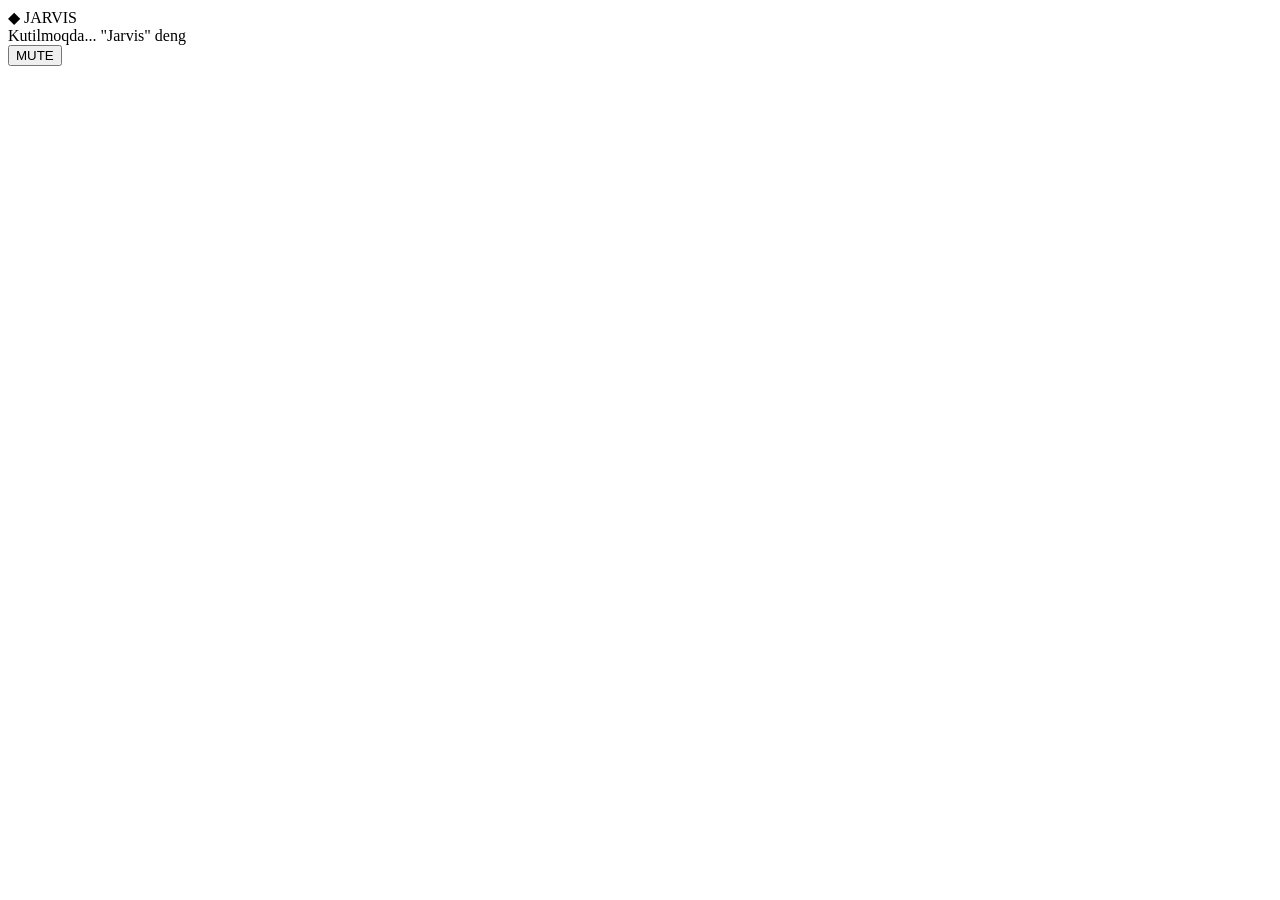
==== behruzjarvis-os/agents/behruzjarvis/live-jarvis/frontend/index.html @ 72cf5d7b "feat(live-jarvis): add Arc Reactor HUD static page Co-Authored-By: Claude Sonnet 5 <noreply@anthropi" ====
<!DOCTYPE html>
<html lang="uz">
<head>
<meta charset="UTF-8">
<title>Live Jarvis</title>
<link rel="stylesheet" href="/static/style.css">
</head>
<body class="state-idle">
  <div class="topbar">
    <div class="logo">&#9670; JARVIS</div>
    <div class="status" id="status-text">Kutilmoqda... "Jarvis" deng</div>
  </div>

  <div class="stage">
    <div class="ring r1"></div>
    <div class="ring tick"></div>
    <div class="ring r2"></div>
    <div class="ring r3"></div>
    <div class="core" id="core"></div>
    <div class="hud-corner tl"></div><div class="hud-corner tr"></div>
    <div class="hud-corner bl"></div><div class="hud-corner br"></div>
  </div>

  <div class="transcript-panel" id="transcript"></div>

  <button class="mute-btn" id="mute-btn">MUTE</button>

  <script src="/static/app.js"></script>
</body>
</html>
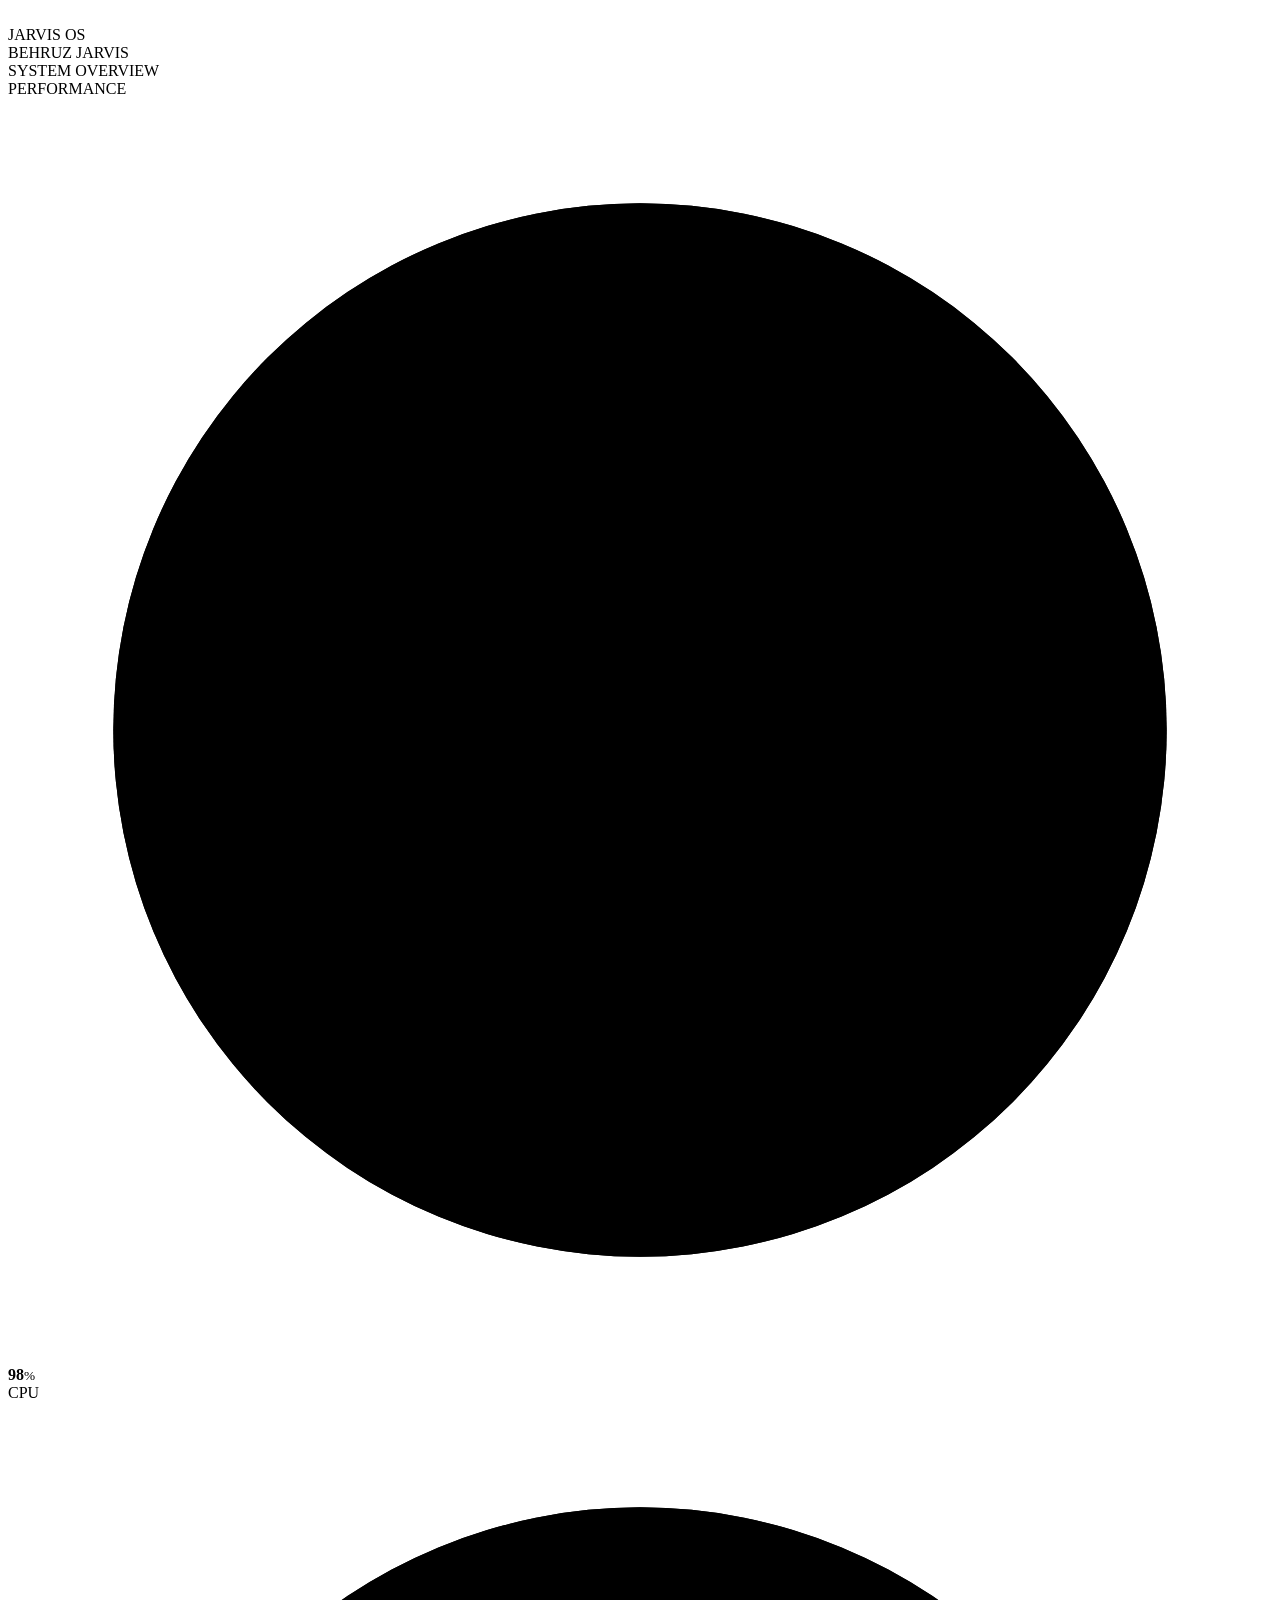
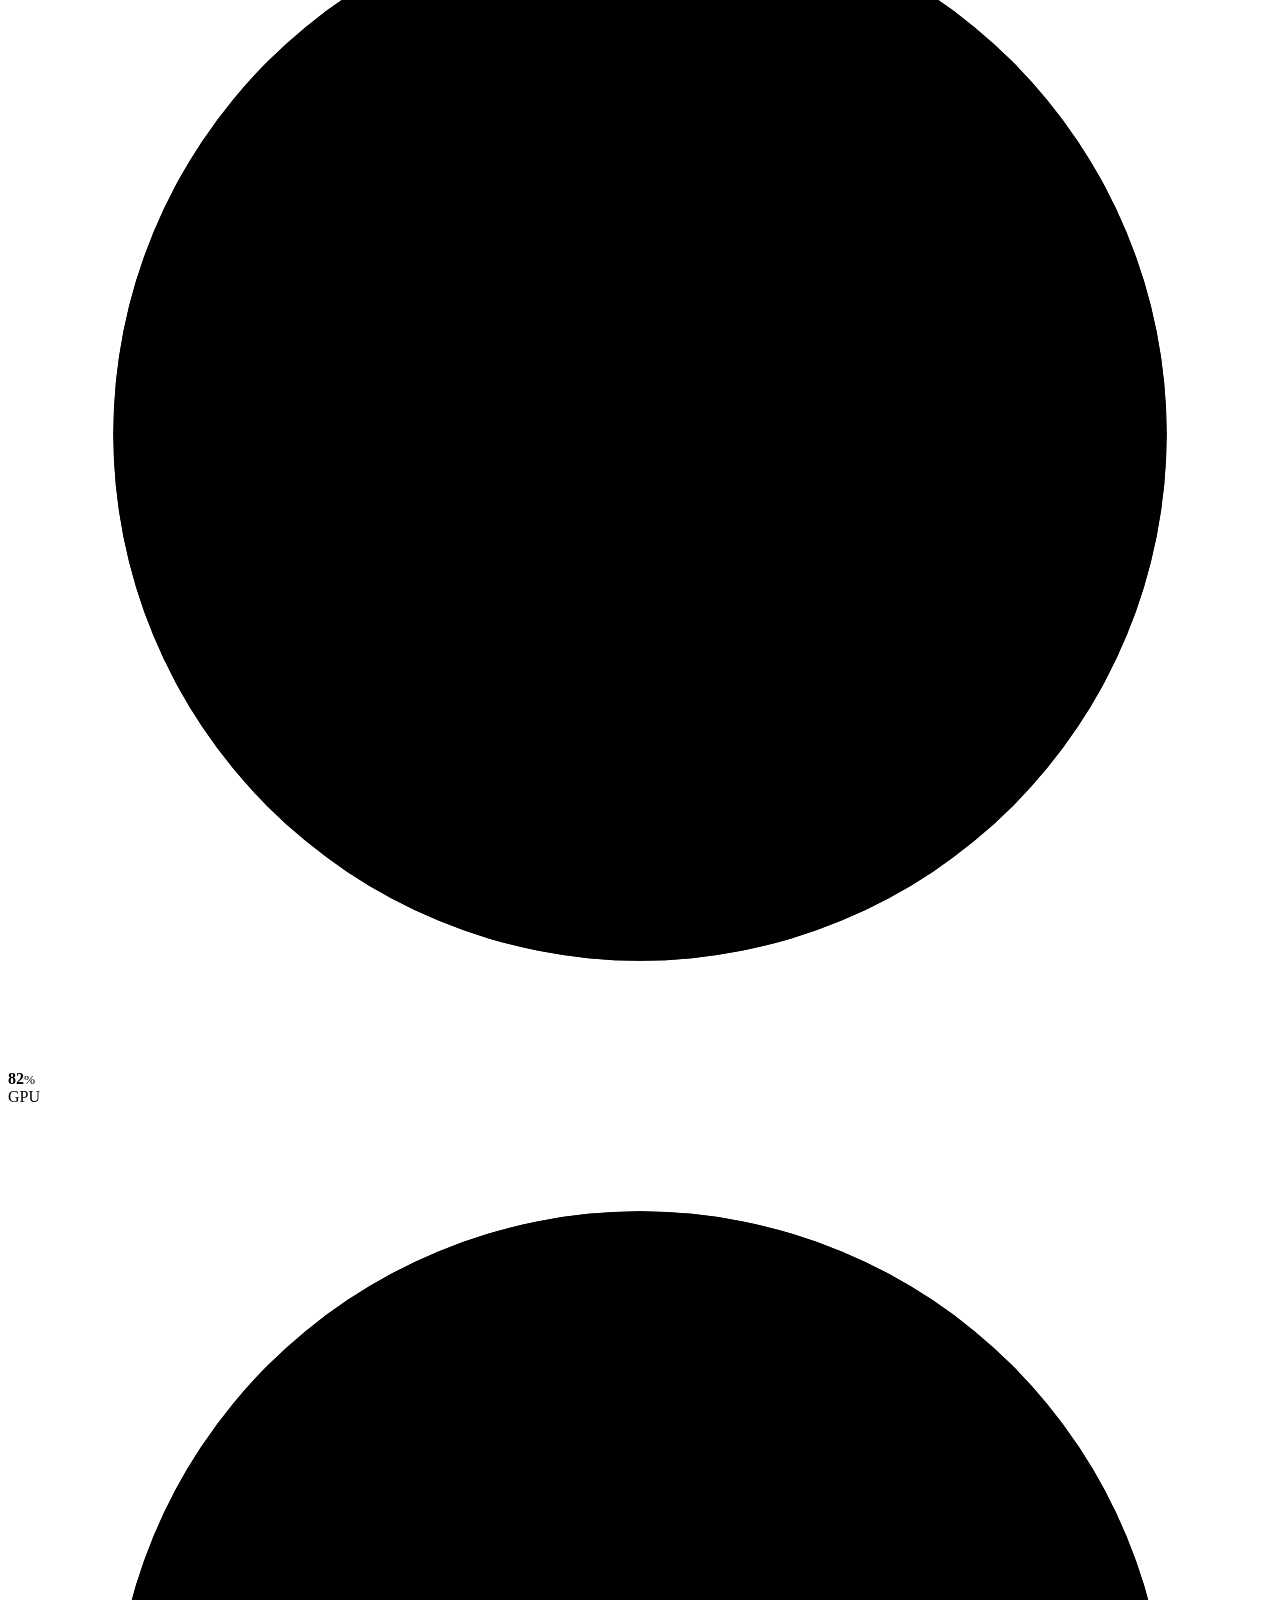
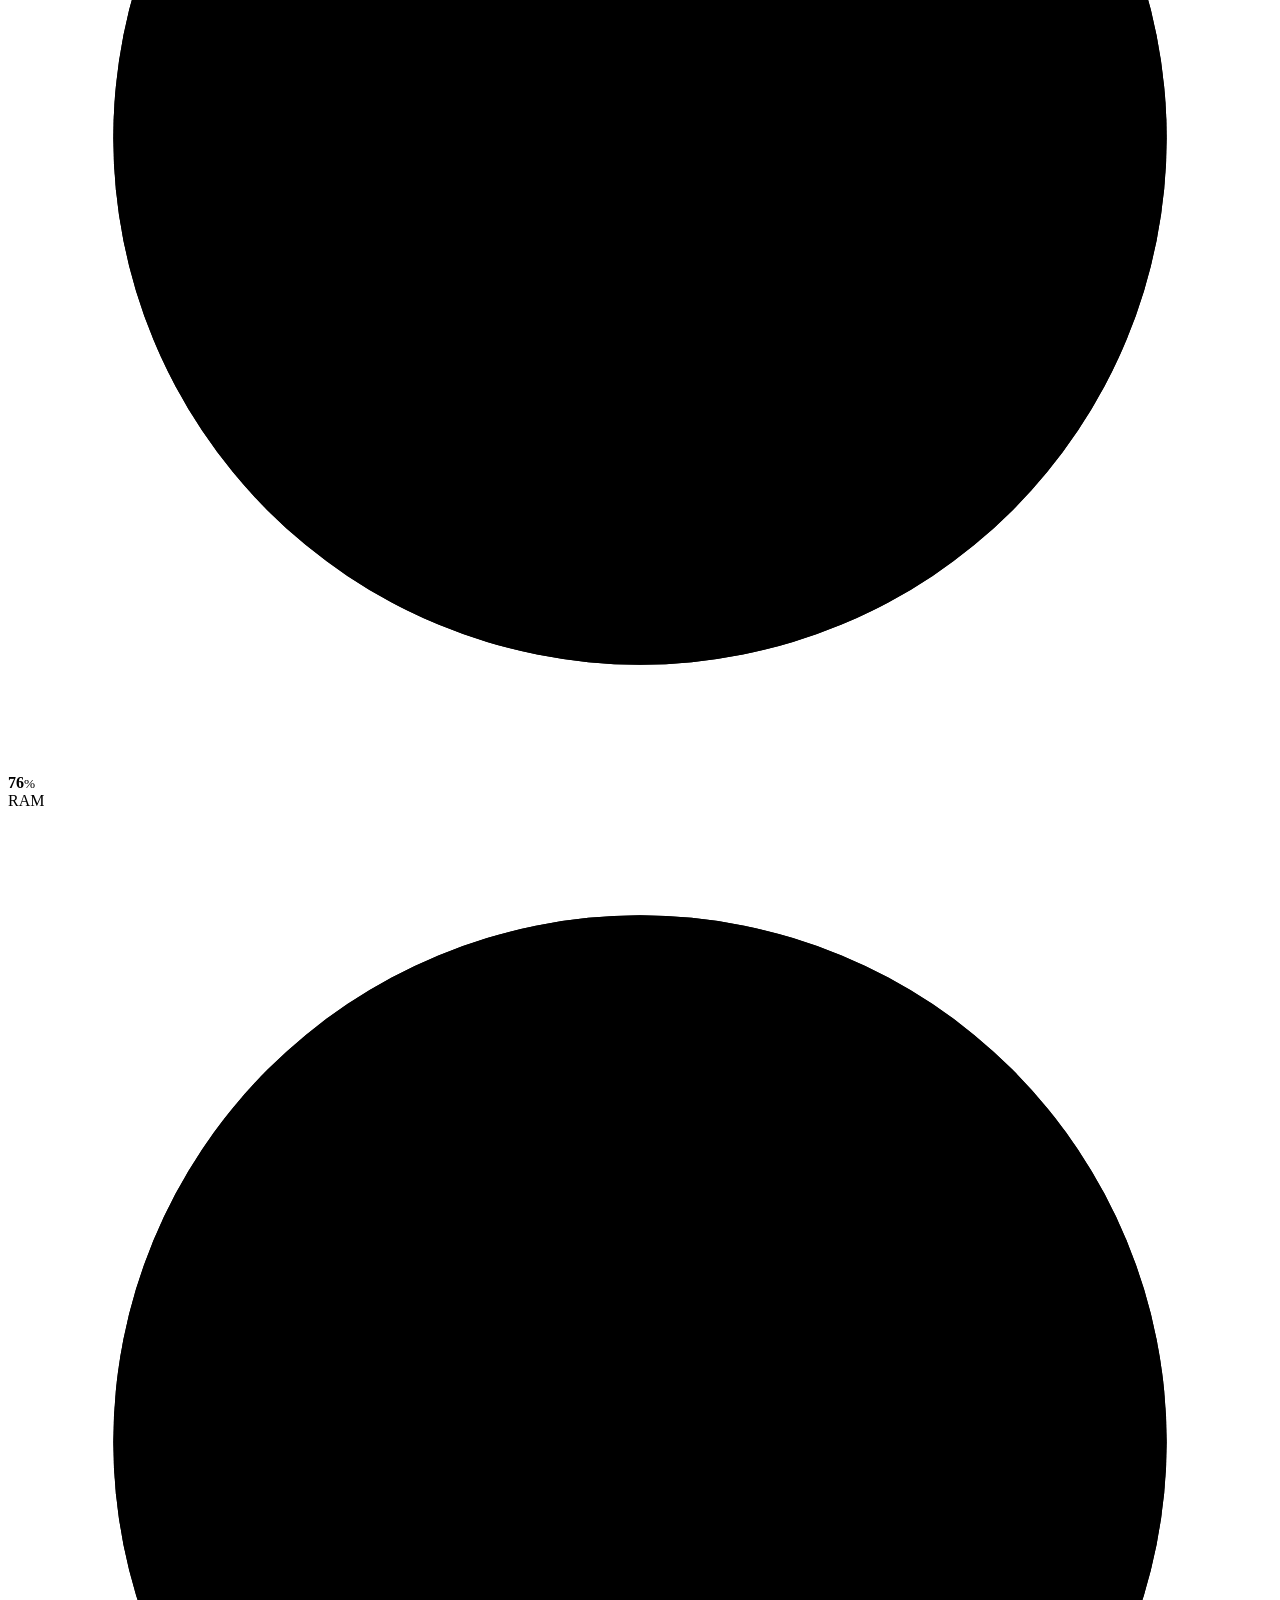
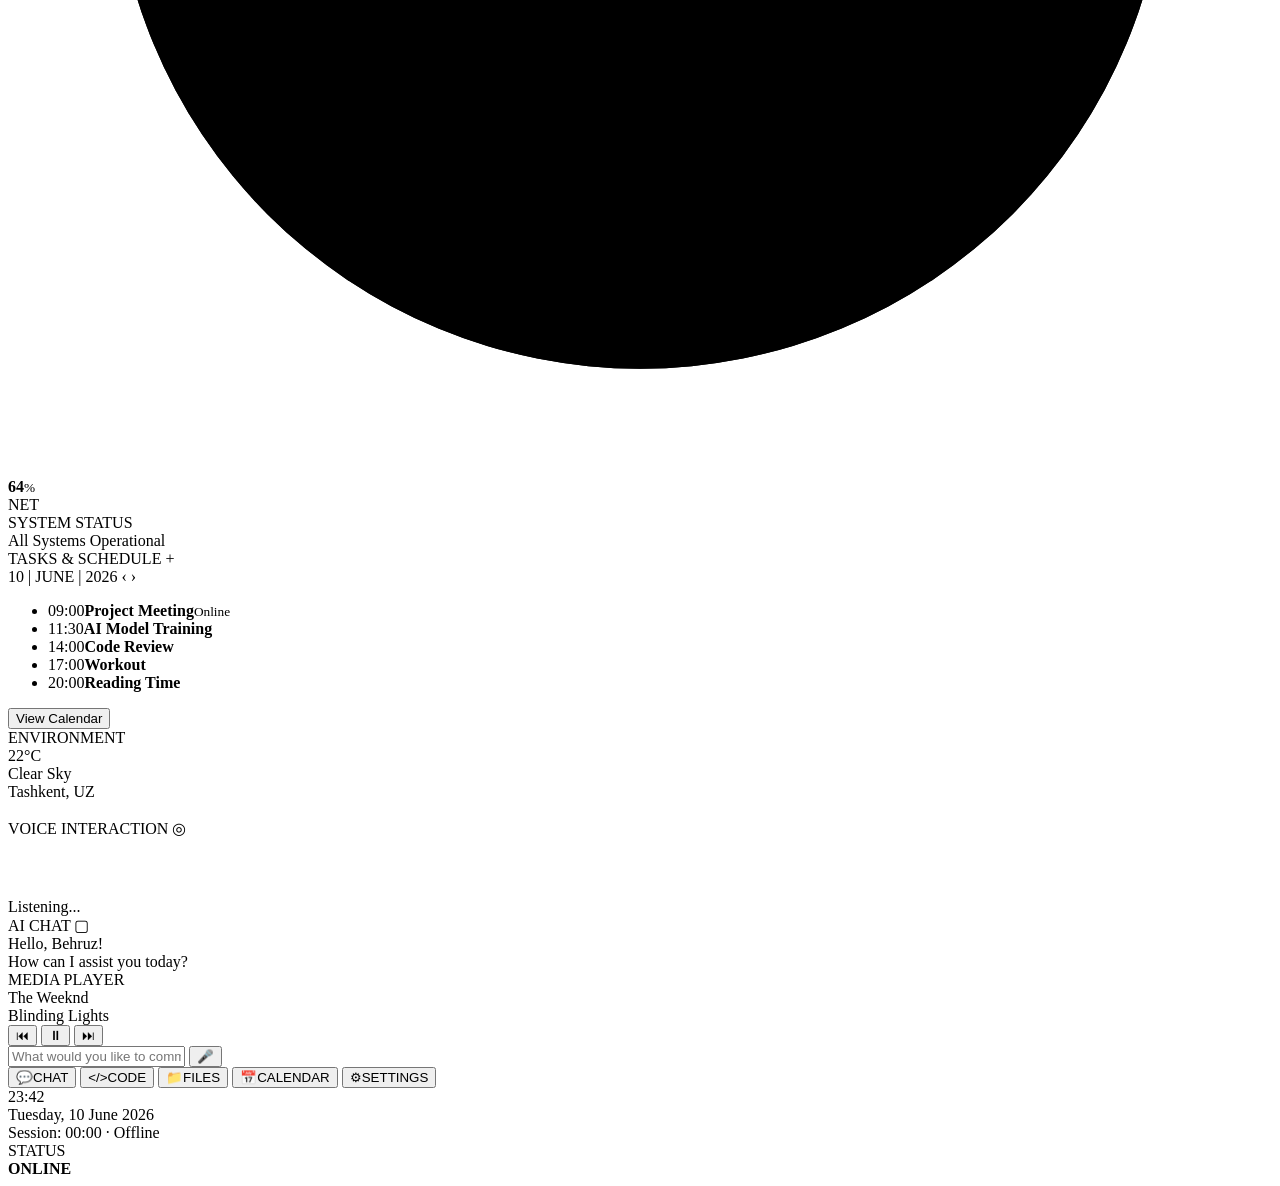
==== commit 3e083522: "feat(live-jarvis): pixel-crop hologram scene, flex rail layout, mobile fallback Replace CSS-drawn ho" ====
--- a/behruzjarvis-os/agents/behruzjarvis/live-jarvis/frontend/index.html
+++ b/behruzjarvis-os/agents/behruzjarvis/live-jarvis/frontend/index.html
@@ -2,28 +2,184 @@
 <html lang="uz">
 <head>
 <meta charset="UTF-8">
-<title>Live Jarvis</title>
-<link rel="stylesheet" href="/static/style.css">
+<meta name="viewport" content="width=device-width, initial-scale=1.0">
+<title>Jarvis OS</title>
+<link rel="stylesheet" href="/static/style.css?v=5">
 </head>
 <body class="state-idle">
-  <div class="topbar">
-    <div class="logo">&#9670; JARVIS</div>
-    <div class="status" id="status-text">Kutilmoqda... "Jarvis" deng</div>
+
+  <div class="scene-bg" aria-hidden="true"></div>
+  <div class="scene-vignette" aria-hidden="true"></div>
+  <div class="desk-glow" aria-hidden="true"></div>
+
+  <!-- Desk props (pixel-identical crops from the reference render) -->
+  <img class="desk-prop prop-car" src="/static/assets/prop-car.png" alt="" draggable="false" aria-hidden="true">
+  <img class="desk-prop prop-mug" src="/static/assets/prop-mug.png" alt="" draggable="false" aria-hidden="true">
+  <img class="desk-prop prop-pen" src="/static/assets/prop-pen.png" alt="" draggable="false" aria-hidden="true">
+
+  <!-- Title -->
+  <header class="title-block">
+    <div class="title-main">JARVIS OS</div>
+    <div class="title-sub">BEHRUZ JARVIS</div>
+  </header>
+
+  <!-- LEFT rail -->
+  <div class="rail rail-left">
+  <section class="panel panel-system">
+    <div class="panel-head">
+      <span class="panel-title">SYSTEM OVERVIEW</span>
+    </div>
+    <div class="panel-label">PERFORMANCE</div>
+    <div class="gauge-row">
+      <div class="ring-stat" data-ring="cpu">
+        <svg viewBox="0 0 72 72"><circle class="track" cx="36" cy="36" r="30"/><circle class="prog" cx="36" cy="36" r="30" pathLength="100"/></svg>
+        <div class="ring-val"><b data-fake="cpu">98</b><small>%</small></div>
+        <div class="ring-lbl">CPU</div>
+      </div>
+      <div class="ring-stat" data-ring="gpu">
+        <svg viewBox="0 0 72 72"><circle class="track" cx="36" cy="36" r="30"/><circle class="prog" cx="36" cy="36" r="30" pathLength="100"/></svg>
+        <div class="ring-val"><b data-fake="gpu">82</b><small>%</small></div>
+        <div class="ring-lbl">GPU</div>
+      </div>
+      <div class="ring-stat" data-ring="ram">
+        <svg viewBox="0 0 72 72"><circle class="track" cx="36" cy="36" r="30"/><circle class="prog" cx="36" cy="36" r="30" pathLength="100"/></svg>
+        <div class="ring-val"><b data-fake="ram">76</b><small>%</small></div>
+        <div class="ring-lbl">RAM</div>
+      </div>
+      <div class="ring-stat" data-ring="net">
+        <svg viewBox="0 0 72 72"><circle class="track" cx="36" cy="36" r="30"/><circle class="prog" cx="36" cy="36" r="30" pathLength="100"/></svg>
+        <div class="ring-val"><b data-fake="net">64</b><small>%</small></div>
+        <div class="ring-lbl">NET</div>
+      </div>
+    </div>
+    <div class="sys-status">
+      <div class="panel-label">SYSTEM STATUS</div>
+      <div class="status-ok"><span class="dot"></span> All Systems Operational</div>
+    </div>
+  </section>
+
+  <!-- LEFT: Tasks -->
+  <section class="panel panel-tasks">
+    <div class="panel-head">
+      <span class="panel-title">TASKS &amp; SCHEDULE</span>
+      <span class="panel-icon">+</span>
+    </div>
+    <div class="cal-meta">
+      <span id="cal-date-line">10 | JUNE | 2026</span>
+      <span class="cal-nav">‹  ›</span>
+    </div>
+    <ul class="task-list" id="task-list">
+      <li><span class="t-time">09:00</span><span class="t-body"><b>Project Meeting</b><small>Online</small></span></li>
+      <li><span class="t-time">11:30</span><span class="t-body"><b>AI Model Training</b></span></li>
+      <li><span class="t-time">14:00</span><span class="t-body"><b>Code Review</b></span></li>
+      <li><span class="t-time">17:00</span><span class="t-body"><b>Workout</b></span></li>
+      <li><span class="t-time">20:00</span><span class="t-body"><b>Reading Time</b></span></li>
+    </ul>
+    <button class="link-btn" type="button">View Calendar</button>
+  </section>
+
+  <!-- LEFT: Environment -->
+  <section class="panel panel-env">
+    <div class="panel-head">
+      <span class="panel-title">ENVIRONMENT</span>
+    </div>
+    <div class="env-row">
+      <div class="env-temp">
+        <div class="env-deg"><span data-fake="wtemp">22</span>°C</div>
+        <div class="env-sky">Clear Sky</div>
+        <div class="env-loc">Tashkent, UZ</div>
+      </div>
+      <div class="moon" aria-hidden="true"></div>
+    </div>
+  </section>
   </div>
 
-  <div class="stage">
-    <div class="ring r1"></div>
-    <div class="ring tick"></div>
-    <div class="ring r2"></div>
-    <div class="ring r3"></div>
-    <div class="core" id="core"></div>
-    <div class="hud-corner tl"></div><div class="hud-corner tr"></div>
-    <div class="hud-corner bl"></div><div class="hud-corner br"></div>
+  <!-- CENTER: Hologram (pixel-identical crop from the reference render) -->
+  <div class="holo-stage" id="core">
+    <div class="holo-particles" id="particles"></div>
+    <div class="holo-sphere">
+      <div class="sphere-glow"></div>
+      <img class="sphere-image" src="/static/assets/holo-cutout.png" alt="" draggable="false" />
+    </div>
   </div>
 
-  <div class="transcript-panel" id="transcript"></div>
+  <!-- RIGHT rail -->
+  <div class="rail rail-right">
+  <section class="panel panel-voice">
+    <div class="panel-head">
+      <span class="panel-title">VOICE INTERACTION</span>
+      <span class="panel-icon">◎</span>
+    </div>
+    <canvas class="voice-wave" id="voice-wave" width="320" height="56"></canvas>
+    <div class="voice-state" id="status-text">Listening...</div>
+  </section>
 
-  <button class="mute-btn" id="mute-btn">MUTE</button>
+  <!-- RIGHT: AI Chat (transcript) -->
+  <section class="panel panel-chat">
+    <div class="panel-head">
+      <span class="panel-title">AI CHAT</span>
+      <span class="panel-icon">▢</span>
+    </div>
+    <div class="chat-log" id="transcript">
+      <div class="chat-msg assistant">
+        <span class="avatar-dot"></span>
+        <div class="bubble">
+          <div>Hello, Behruz!</div>
+          <div class="muted">How can I assist you today?</div>
+        </div>
+      </div>
+    </div>
+  </section>
+
+  <!-- RIGHT: Media -->
+  <section class="panel panel-media">
+    <div class="panel-head">
+      <span class="panel-title">MEDIA PLAYER</span>
+    </div>
+    <div class="media-track">
+      <div class="media-art"></div>
+      <div class="media-meta">
+        <div class="media-title">The Weeknd</div>
+        <div class="media-sub">Blinding Lights</div>
+      </div>
+    </div>
+    <div class="media-controls">
+      <button type="button" aria-label="prev">⏮</button>
+      <button type="button" class="play" aria-label="play">⏸</button>
+      <button type="button" aria-label="next">⏭</button>
+    </div>
+  </section>
+  </div>
+
+  <!-- Command bar -->
+  <div class="command-wrap">
+    <div class="command-bar">
+      <span class="cmd-spark"></span>
+      <input id="command-input" type="text" placeholder="What would you like to command, Behruz?" readonly>
+      <button class="cmd-mic" id="mute-btn" type="button" title="Mute / Unmute">🎤</button>
+    </div>
+    <nav class="nav-dock">
+      <button type="button" class="nav-item active"><span>💬</span>CHAT</button>
+      <button type="button" class="nav-item"><span>&lt;/&gt;</span>CODE</button>
+      <button type="button" class="nav-item"><span>📁</span>FILES</button>
+      <button type="button" class="nav-item"><span>📅</span>CALENDAR</button>
+      <button type="button" class="nav-item"><span>⚙</span>SETTINGS</button>
+    </nav>
+  </div>
+
+  <!-- Corners -->
+  <div class="clock-corner">
+    <div class="clock-big" id="clock-time">23:42</div>
+    <div class="clock-date" id="clock-date">Tuesday, 10 June 2026</div>
+    <div class="clock-sess">Session: <span id="clock-session">00:00</span> · <span id="clock-connstate">Offline</span></div>
+  </div>
+
+  <div class="online-badge">
+    <span class="dot"></span>
+    STATUS<br><b>ONLINE</b>
+  </div>
+
+  <div class="tools-chip" id="tools-log" hidden></div>
 
   <script src="/static/app.js"></script>
 </body>
